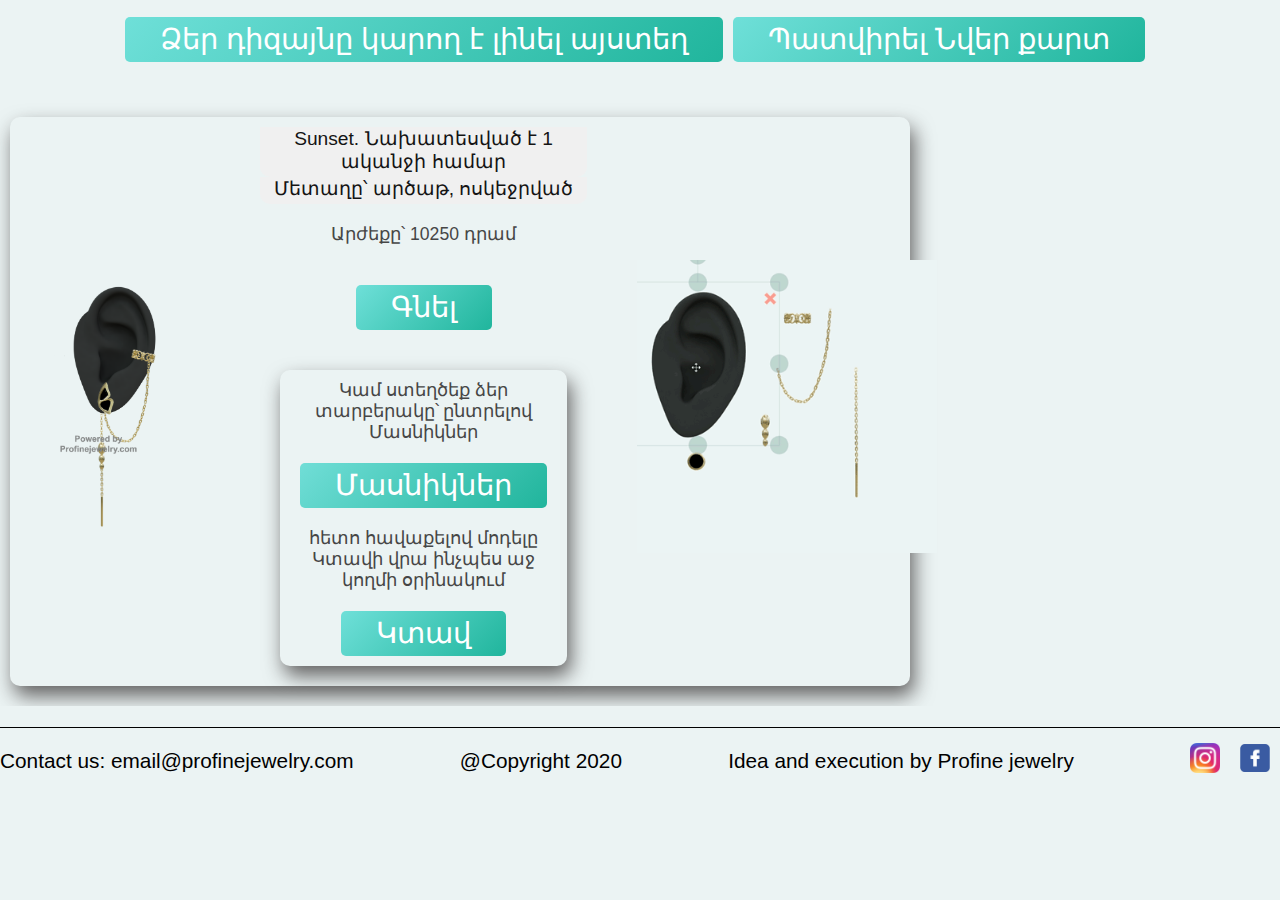
==== index.html @ f05eaa5f "o" ====
<!DOCTYPE html>
<html lang="en">

<head>
  <meta charset="UTF-8">
  <meta name="viewport" content="width=device-width, initial-scale=1.0">

  <title>Profine smartshop</title>
  <link rel="shortcut icon" type="image/png" href="image/logo1.png">

  <link rel="stylesheet" href="searchpage.css">
  <link rel="stylesheet" href="stylereadytowear.css">

</head>


<body>









  <div class="searchwrapper">



    <div class="button-wrapper">




      <a href="promocode.html" class="promo" id="">Ձեր դիզայնը կարող է լինել այստեղ</a>
      <a href="giftcard.html" class="promo" id="">Պատվիրել Նվեր քարտ</a>

    </div>

  </div>

  <div id="readyToWearSect-wrapper">





    <div id="readyToWearSect">



    </div>
  </div>
  <div id="general1">



  </div>









  <div class="contactdetails">
    <p> Contact us: email@profinejewelry.com </p>
    <p> @Copyright 2020</p>
    <p> Idea and execution by Profine jewelry </p>
    <div class="social-wrapper">
      <a href="https://www.instagram.com/profinejewelry/" class="social" id="">
        <img src="imagegold/insta.png" alt="">
      </a>

      <a href="https://www.facebook.com/paradoxinsilver/" class="social" id="">
        <img src="imagegold/fb.png" alt="">
      </a>
    </div>


  </div>





  <script src="jquery.js"></script>



  <script src="newjson.js"></script>

  <script src="matcheddetails.js"></script>

  <script src="ready-order-submission-handler.js"></script>



</body>

</html>
---- searchpage.css ----
body{
    margin: 0px;
    padding: 0px;
    box-sizing: border-box;
    background-color: #ebf3f3;
    
    width: 100%;
}


.social-wrapper{

    display: flex;
    align-items: center;
    justify-content: space-between;
    width: 100px;
    height: 50px;
}

.social img{

    width: 30px;
    margin: 0px 10px;
}

#results{

    
    font-size: 1rem;
    margin-top: 10px;
    font-family: 'Segoe UI', Tahoma, Geneva, Verdana, sans-serif;
    overflow-y: hidden;
    
    margin-bottom: 10px;

    
}

.loader{
    position: fixed;
    /*z-index: 99;*/
    top: 0;
    left: 0;
    width: 100%;
    height: 100%;
    background-color: white;
    display: flex;
    justify-content: center;
    align-items: center;
    opacity: 1;
    transition: 5s;
    
}

.page-loaded{

    opacity: 0;
    transform: translateX(400px);
    
}

    .contactdetails{
    
        border-top:1px solid black ;
        width: 100%;
        display: flex;
        align-items: center;
        justify-content: space-between;
        font-family: 'Segoe UI', Tahoma, Geneva, Verdana, sans-serif;
        font-size: 0.6rem;
        color: black;
        

        
    }
    .contactdetails p{

        margin-right: 10px;
        text-align: center;
    }



#general1{

    display: grid;
    grid-template-columns: repeat(2, auto);
   
    width:100%;
  justify-content: center;  
  align-items: center;
  grid-column-gap: 11px;
  grid-row-gap: 5px;
 /*position: absolute;*/
 /*height: 600px;*/
    margin-top: 20px;
    margin-bottom: 1px;
}

.hidden{

    display: none;
    transition: 0.5s;
}

.calltodesign, #stylebutton, .promo{

    text-decoration: none;
    color: white;
    font-size: 1rem;
    text-align: center;
    font-family: Arial, Helvetica, sans-serif ;
    background-image:-webkit-linear-gradient(135deg, rgba(5, 173, 145, 0.884) 0%, 
    rgba(5, 207, 194, 0.541) 100%, rgba(6, 112, 112, 0.938) 150%); ;
    transition: 0.5s;
   /* border: 1px solid rgb(119, 119, 119); */
    padding: 5px 35px 6px 35px;
    border-radius: 2px;
    align-items: center;
    justify-content: center;
   
   margin-right: 10px;
    cursor: pointer;
    border-radius:5px;

}



.calltodesign:hover{
    box-shadow: 4px 5px 10px rgb(99, 98, 98);
  }
  #stylebutton:hover{
    box-shadow: 4px 5px 10px rgb(99, 98, 98);
  }

  .promo:hover{
    box-shadow: 4px 5px 10px rgb(99, 98, 98);
  }

img{

    width:170px;
   /* transition: 1s;*/
   
}

.doodle{
width: 100%;
    display: flex;
    align-items: center;
    justify-content: center;
   
   margin-bottom: 0px;
   margin-top: 0;
   
}

.doodlegif{
    width: 300px;
}

.cell{

    display: flex;
    flex-direction: column;
    /* border: 1px solid white;*/
    width: 170px;
     
    box-shadow: 1px 5px 10px rgb(99, 98, 98);
    
    margin-top: 20px;
    transition: 0.3s;
    align-items: center;
    border-radius: 3px;
    padding: 0px;
    background-image: -webkit-linear-gradient(32deg, rgba(14,140,140,1) 0%, rgba(1,90,102,1) 100%);;
  
     cursor: pointer;

}

.cellclicked{
    background-image:-webkit-linear-gradient(135deg, rgb(255, 255, 255) 10%, 
    rgba(255, 255, 255, 0.578) 97%); 
    ;

}

.cell:hover{

    
    box-shadow: none;
}


.imgforicon{

    width: 140px;
}

.cellforicon{
            
    display: flex;
    flex-direction: column;
    /* border: 1px solid white;*/
    width: 140px;
    margin-top: 10px;
    margin-right: 10px;
    margin-left: 10px;
    box-shadow: 4px 10px 20px rgb(99, 98, 98);
   margin-bottom: 10px;
    transition: 0.3s;
    align-items: center;
    border-radius: 10px;
    padding: 0px;
    background-image:-webkit-linear-gradient(135deg, rgb(2, 92, 77) 0%, 
    rgba(5, 207, 194, 0.952) 100%, rgba(4, 206, 206, 0.664) 150%); ;

}


 .price{
margin-bottom: 0px;
margin-top: 0px;
    text-align: center;
    color: rgb(70, 70, 70);
    font-family: 'Segoe UI', Tahoma, Geneva, Verdana, sans-serif;
    cursor: pointer;
    width: 100%;
    font-size: 0.7rem;
   

}

.genarray{
    font-family: 'Segoe UI', Tahoma, Geneva, Verdana, sans-serif;
   
    color: rgb(235, 233, 233);
    width: 100%;
    display: flex;
    align-items: center;
    justify-content: center;
    text-align: center;

    font-size: 0.7rem;
    margin-top: 0;
    margin-bottom: 0;
}
 

.searchbar{
    align-items: center;
    justify-content: center;
    display: flex;
    /*justify-content: space-evenly;*/
    text-align: center;
    
    font-size: 1rem;
   
    font-weight: normal;
    font-family: 'Segoe UI', Tahoma, Geneva, Verdana, sans-serif;
    margin-top: 0px;
    
    overflow-y: hidden;
    
    }

.searchwrapper{
    align-items: center;
    justify-content: center;
    display: flex;
   
    /*justify-content: space-evenly;*/
    width: 100%;
    
   /* position: absolute;*/
    flex-direction: column;

    
    background-color:transparent;
    

}

#styleindicator{
    background-color:#f0f0f0;
    outline: none;
    border-radius: 0px 0px 10px 10px;
   width: 100%;
    color: rgb(20, 20, 20);
    font-size: 1rem;
    
    display: flex;
    align-items: center;
    justify-content: center;
    text-align: center;
    margin-bottom: 0px;
    margin-top: 0px;
    
    font-family: 'Segoe UI', Tahoma, Geneva, Verdana, sans-serif;
    padding: 0 0 4px 0;
    cursor: pointer;

}


    
    

.addtodesignBtn{
    background-color: #ffffff;
    outline: none;
    border-radius: 0 0 3px 3px;
   width:100%;
    color: rgb(43, 43, 43);
    font-size: 0.8rem;
    border: 1px solid white;
    display: flex;
    align-items: center;
    justify-content: center;
    text-align: center;
    
    font-family: 'Segoe UI', Tahoma, Geneva, Verdana, sans-serif;
    padding: 0 0 4px 0;
    cursor: pointer;
    margin-bottom: 0px;
    margin-top: 0px;

}

.addtodesignBtnclicked{
    background-color:rgb(70, 194, 194);
}



    
    .button-wrapper{
        display: flex;
        flex-wrap: wrap;
        width: 100%;
        justify-content:center;
        
        overflow-y: hidden;
        
    }
    
    .button-wrapper >*{
        margin-top: 5px;
        
        
        
    }
   

    


    @media only screen and (min-width: 768px){

        .genarray{
            font-family: 'Segoe UI', Tahoma, Geneva, Verdana, sans-serif;
            margin-top: 0px;
            margin-bottom: 0px;
            color: rgb(235, 233, 233);
            width: 100%;
            display: flex;
            align-items: center;
            justify-content: center;

            font-size: 1rem;
        }
        .addtodesignBtn{
            font-size: 1rem;
            margin-top: 0px;
            margin-bottom: 0px;
        }

        #styleindicator{
            font-size: 1.2rem;
            

        }
        .price{
           font-size: 1.1rem;
           
        }
        #results{

            
            font-size: 1.8rem;
            
            margin-top: 40px;

        }
.searchbar{
    font-size: 1.3rem;
}

        #general1{

            display: grid;
            grid-template-columns: repeat(3, auto);
           
            width:100%;
          justify-content: center;  
          align-items: center;
          grid-column-gap: 40px;
          grid-row-gap: 10px;
        /* position: absolute;*/
         /*height: 600px;*/
           
          overflow-y: auto;
        }

        img{

            width:220px;
           /* transition: 1s;*/
           
        }

        .imgforicon{

            width: 220px;
        }
        
        .calltodesign, #stylebutton, .promo {

   font-size: 1.8rem;
   align-items: center;
   justify-content: center;
   
  


        }
        
        
        .cell{
        
            display: flex;
            flex-direction: column;
            /* border: 1px solid white;*/
            width: 220px;
             
            box-shadow: 4px 5px 10px rgb(99, 98, 98);
            
            margin-top: 20px;
            margin-bottom: 20px;
            align-items: center;
            
            
        
        }
        

        .cellforicon{
            
            display: flex;
            flex-direction: column;
            /* border: 1px solid white;*/
            width: 220px;
            margin-top: 20px;
           margin-left: 0px;
           margin-right: 0px;
            box-shadow: 4px 10px 20px rgb(99, 98, 98);
           margin-bottom: 20px;
            transition: 0.3s;
            align-items: center;
            border-radius: 10px;
            padding: 0px;
            
            ;
        
        }
        
        
        
        .button-wrapper{
            display: flex;
            flex-wrap: wrap;

            width: 100%;
            justify-content:center;
            
            
            
        }
        .button-wrapper >*{
            margin-top: 17px;
            margin-bottom: 5px;
            
            
        }
        
       
        
        .searchwrapper{
            align-items: center;
            justify-content: center;
            display: flex;
           
            /*justify-content: space-evenly;*/
            width: 100%;
            
            /*position: absolute;*/
            flex-direction: column;
            
            background-color:transparent;
            
            margin-bottom: 30px;
        
        }

        
       

        .doodle{
            
            display: flex;
            align-items: center;
            justify-content: center;
           margin-top: 0px;
           width: 100%;
           
           margin-bottom: 0px;

        }

        .doodlegif{
            width: 300px;
        }
        
        .contactdetails{
    
            border-top:1px solid black ;
            width: 100%;
            display: flex;
            align-items: center;
            justify-content: space-between;
            font-family: 'Segoe UI', Tahoma, Geneva, Verdana, sans-serif;
            font-size: 1.3rem;
            color: black;
            
    
            
        }
        .contactdetails p{
    
            margin-right: 10px;
            text-align: center;
        }
        



    }




    @media only screen and (min-width: 1300px){

        .genarray{
            font-family: 'Segoe UI', Tahoma, Geneva, Verdana, sans-serif;
            margin-top: 0px;
            margin-bottom: 0px;

            font-size: 1rem;
        }
        .addtodesignBtn{
            font-size: 1rem;
            margin-top: 0px;
            margin-bottom: 0px;
        }


        .price{
            font-size: 1rem;
         }


         #styleindicator{
            font-size: 1rem;

        }
        

        #general1{
          
            display: grid;
                grid-template-columns: repeat(4, auto);
               
                width:100%;
              justify-content: center;  
              align-items: center;
              grid-column-gap: 40px;
              grid-row-gap: 15px;
              margin-top: 0px;
             /*position: absolute;*/
             /*height: 600px;*/
                
              
            }

            

            
            img{
            
                width:250px;
                /*transition: 1s;*/
               text-align: center;
               
            }
            .imgforicon{
            
                width:170px;
                /*transition: 1s;*/
               text-align: center;
               
            }
            
            
           
            
            .calltodesign, #stylebutton, .promo{

                font-size: 1.5rem;
                text-align: center;
                justify-content: center;
                align-items: center;
                display: flex;
                

             
                     }

            .doodle{
            
                display: flex;
                align-items: center;
                justify-content: center;
               width: 100%;
               
               margin-bottom: 10px;

            }
            .doodlegif{
                width: 600px;
            }
            
            
            .cell{
            
                display: flex;
                flex-direction: column;
                /* border: 1px solid white;*/
                width: 250px;
                margin-top: 20px;
                box-shadow: 4px 10px 20px rgb(99, 98, 98);
               margin-bottom: 20px;
                transition: 0.3s;
                align-items: center;
                

                
                
            
            }

            .cellforicon{
            
                display: flex;
                flex-direction: column;
                /* border: 1px solid white;*/
                width: 170px;
                margin-top: 20px;
                box-shadow: 4px 10px 20px rgb(99, 98, 98);
               margin-bottom: 20px;
                transition: 0.3s;
                align-items: center;
                border-radius: 10px;
                padding: 0px;
                
            
            }
            
            .cell:hover{
                margin-top: -9px;
                
                box-shadow: 8px 10px 20px rgb(99, 98, 98);    
                }

                .cellforicon:hover{
                    margin-top: -9px;
                    
                    box-shadow: 8px 10px 20px rgb(99, 98, 98);    
                    }
            
            
            button{
            
            
               
                width: 150px;
                
            
            }
            
            
            
            
            
            .searchwrapper{
                align-items: center;
                justify-content: center;
                display: flex;
               
                /*justify-content: space-evenly;*/
                width: 100%;
                
                /*position: absolute;*/
               display: flex;
               flex-direction: column;
                
                background-color:transparent;
                
                margin-bottom: 30px;
            
            }
            
            .searchbar{
                font-size: 1.4rem;
            }
            
            #results{

               margin-top: 20px;
                font-size: 1.5rem;
            }
            
            .contactdetails{
    
                border-top:1px solid black ;
                width: 100%;
                display: flex;
                flex-direction: row;
                font-size: 1rem;
                align-items: center;
                justify-content: center;
                
                
            }
            .contactdetails p{

                margin-right: 50px;
            }
            

    }
---- stylereadytowear.css ----
#readyToWearSect-wrapper{

        display: flex;
        align-items: center;
        justify-content: center;
        width: 100%;
    }


    #readyToWearSect{
  
        display: flex;

        overflow-x:auto;
        justify-content:flex-start;
        width: 100%;
       
           
          
        }

        #detailfilterbtn{
            border: none;
        } 
        .cellforready{

           display: flex;
        /* border: 1px solid white;*/
        width:900px;
        margin-top: 20px;
        margin-left:10px ;
        margin-right:10px ;
        box-shadow: 4px 10px 20px rgb(99, 98, 98);
       margin-bottom: 20px;
        border-radius: 10px;
        align-items: center;
        padding: 10px 0px 0px 0px;
         

        }

        .readtToWearImg{

            width: 250px;


        }


        .readybtnwrapper{
            display: flex;
            flex-direction: column;
            align-items: center;
            justify-content: center;
            margin-left: 10px;
            width: 400px;
            
        }

        .readybtnwrapper>*{
            
            margin: 10px;
        }

        .alternative-wrapper>*{
            
            margin: 10px;
        }



        .alternative-wrapper{
            display: flex;
            flex-direction: column;
            align-items: center;
            justify-content: center;
            box-shadow: 4px 10px 20px rgb(99, 98, 98);
            border-radius: 10px 10px;
            padding-top: 10px;
            padding: 0px 10px;
            
           
        }


        

        .tutorGif{

            width: 300px;
            margin-left: 20px;
        }

    


    @media only screen and (min-width: 700px){
       
            .cellforready{

              
            margin-top: 20px;
            margin-left:10px ;
            margin-right:10px ;
           margin-bottom: 20px;
           width: 900px;
             

            }

            .readtToWearImg{

                width: 200px;


            }


            .readybtnwrapper{
              
                margin-left: 50px;
                width: 400px;
                
            }

            .readybtnwrapper>*{
                
                margin: 20px;
            }

            

            .tutorGif{

                width: 300px;
                margin-left: 50px;
            }
        


    }

    @media only screen and (min-width: 1300px){

        


            
                .cellforready{
                    width: 100%;

                margin-top: 20px;
                margin-left:10px ;
                margin-right:10px ;
               
               margin-bottom: 20px;
                
                

                }
 
                .readtToWearImg{

                    width: 400px;


                }


                .readybtnwrapper{
                    
                    margin-left: 50px;
                    width: 400px;
                    
                }

                .readybtnwrapper>*{
                    
                    margin: 20px;
                }

                

                .tutorGif{

                    width: 450px;
                    margin-left: 100px;
                }

                .alternative-wrapper>*{
            
                    margin: 15px;
                }
            
            

    }
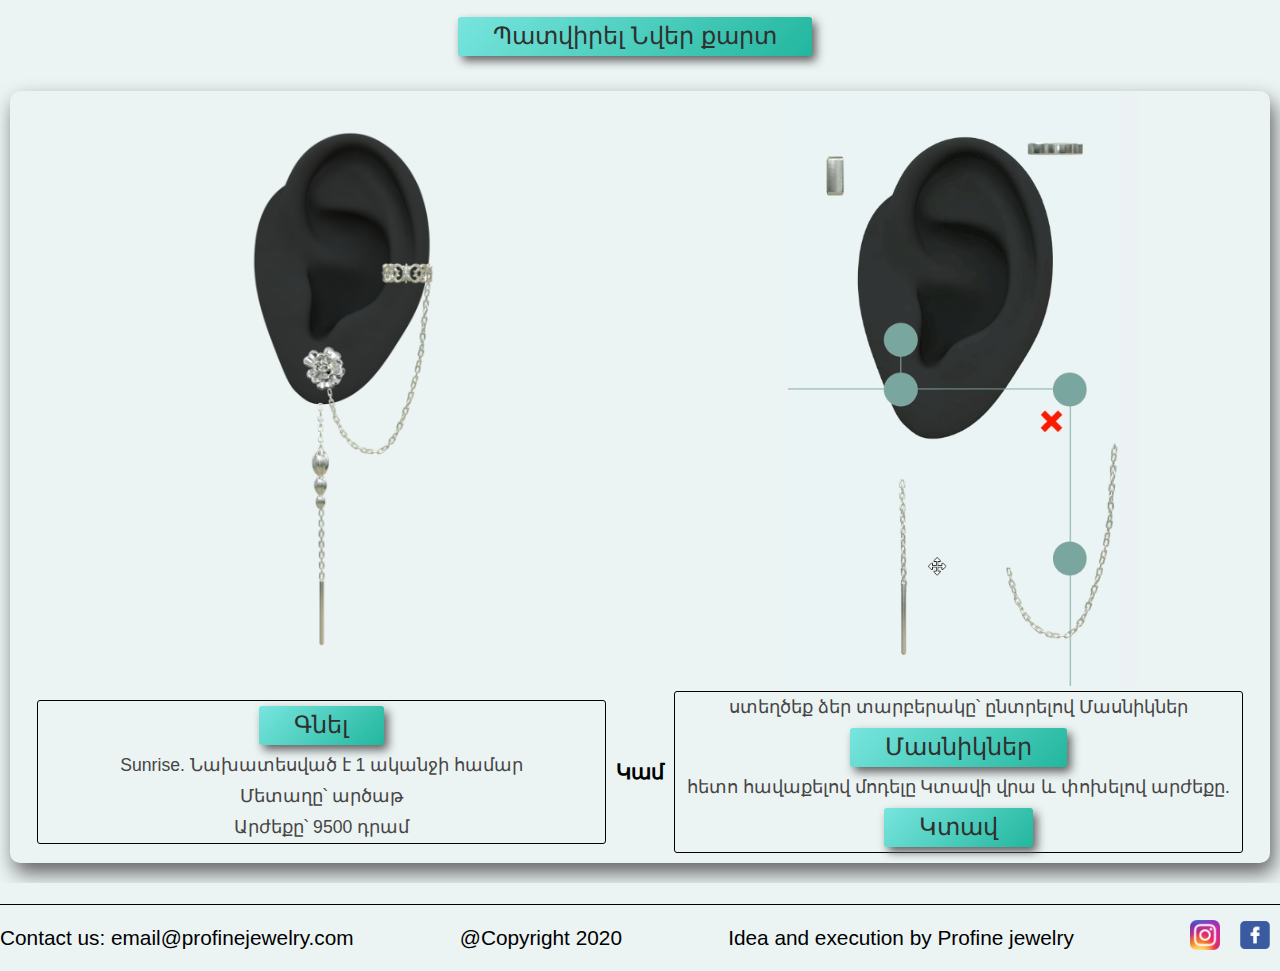
==== commit b3d8ff01: "p" ====
--- a/index.html
+++ b/index.html
@@ -24,21 +24,20 @@
 
 
 
-  <div class="searchwrapper">
 
 
 
-    <div class="button-wrapper">
+  <div class="button-wrapper">
 
 
 
 
-      <a href="promocode.html" class="promo" id="">Ձեր դիզայնը կարող է լինել այստեղ</a>
-      <a href="giftcard.html" class="promo" id="">Պատվիրել Նվեր քարտ</a>
 
-    </div>
+    <a href="giftcard.html" class="promo" id="">Պատվիրել Նվեր քարտ</a>
 
   </div>
+
+
 
   <div id="readyToWearSect-wrapper">
 
--- a/searchpage.css
+++ b/searchpage.css
@@ -86,7 +86,7 @@
     display: grid;
     grid-template-columns: repeat(2, auto);
    
-    width:100%;
+    
   justify-content: center;  
   align-items: center;
   grid-column-gap: 11px;
@@ -95,6 +95,8 @@
  /*height: 600px;*/
     margin-top: 20px;
     margin-bottom: 1px;
+   
+    
 }
 
 .hidden{
@@ -106,8 +108,8 @@
 .calltodesign, #stylebutton, .promo{
 
     text-decoration: none;
-    color: white;
-    font-size: 1rem;
+    color: rgb(48, 48, 48);
+    font-size: 0.9rem;
     text-align: center;
     font-family: Arial, Helvetica, sans-serif ;
     background-image:-webkit-linear-gradient(135deg, rgba(5, 173, 145, 0.884) 0%, 
@@ -115,20 +117,21 @@
     transition: 0.5s;
    /* border: 1px solid rgb(119, 119, 119); */
     padding: 5px 35px 6px 35px;
-    border-radius: 2px;
+    border-radius: 3px;
     align-items: center;
     justify-content: center;
-   
+   background-color:white ;
    margin-right: 10px;
     cursor: pointer;
-    border-radius:5px;
-
+    transition: 0.5s;
+
+box-shadow: 4px 5px 10px rgb(99, 98, 98);
 }
 
 
 
 .calltodesign:hover{
-    box-shadow: 4px 5px 10px rgb(99, 98, 98);
+    box-shadow: none;
   }
   #stylebutton:hover{
     box-shadow: 4px 5px 10px rgb(99, 98, 98);
@@ -224,7 +227,7 @@
 margin-bottom: 0px;
 margin-top: 0px;
     text-align: center;
-    color: rgb(70, 70, 70);
+    color: rgb(70, 69, 69);
     font-family: 'Segoe UI', Tahoma, Geneva, Verdana, sans-serif;
     cursor: pointer;
     width: 100%;
@@ -289,7 +292,7 @@
     border-radius: 0px 0px 10px 10px;
    width: 100%;
     color: rgb(20, 20, 20);
-    font-size: 1rem;
+    font-size: 0.8rem;
     
     display: flex;
     align-items: center;
@@ -343,7 +346,7 @@
         justify-content:center;
         
         overflow-y: hidden;
-        
+        padding-bottom: 10px;
     }
     
     .button-wrapper >*{
@@ -428,7 +431,7 @@
         
         .calltodesign, #stylebutton, .promo {
 
-   font-size: 1.8rem;
+   font-size: 1.5rem;
    align-items: center;
    justify-content: center;
    
@@ -578,7 +581,7 @@
 
 
         .price{
-            font-size: 1rem;
+            font-size: 0.9rem;
          }
 
 
@@ -628,7 +631,7 @@
             
             .calltodesign, #stylebutton, .promo{
 
-                font-size: 1.5rem;
+                font-size: 1.2rem;
                 text-align: center;
                 justify-content: center;
                 align-items: center;
--- a/stylereadytowear.css
+++ b/stylereadytowear.css
@@ -4,8 +4,8 @@
         display: flex;
         align-items: center;
         justify-content: center;
-        width: 100%;
-    }
+           
+ }
 
 
     #readyToWearSect{
@@ -15,9 +15,16 @@
         overflow-x:auto;
         justify-content:flex-start;
         width: 100%;
+        
        
            
           
+        }
+
+        .kam{
+
+            font-size: 1rem;
+            font-family: 'Segoe UI', Tahoma, Geneva, Verdana, sans-serif;
         }
 
         #detailfilterbtn{
@@ -27,7 +34,7 @@
 
            display: flex;
         /* border: 1px solid white;*/
-        width:900px;
+        width: 100%;
         margin-top: 20px;
         margin-left:10px ;
         margin-right:10px ;
@@ -35,37 +42,45 @@
        margin-bottom: 20px;
         border-radius: 10px;
         align-items: center;
+        flex-direction: column;
         padding: 10px 0px 0px 0px;
          
 
         }
 
-        .readtToWearImg{
-
-            width: 250px;
-
-
-        }
-
+        .readyToWearImg{
+
+            width: 170px;
+
+
+        }
+        .readyimgwrapper{
+            display: flex;
+            align-items: center;
+            justify-content: space-around;
+            width: 100%;
+        }
 
         .readybtnwrapper{
             display: flex;
-            flex-direction: column;
+            
             align-items: center;
             justify-content: center;
-            margin-left: 10px;
-            width: 400px;
+            width: 100%;
+            margin-bottom: 5px;
+            
+           
             
         }
 
         .readybtnwrapper>*{
             
-            margin: 10px;
+            margin: 1px;
         }
 
         .alternative-wrapper>*{
             
-            margin: 10px;
+            margin: 5px;
         }
 
 
@@ -75,11 +90,16 @@
             flex-direction: column;
             align-items: center;
             justify-content: center;
-            box-shadow: 4px 10px 20px rgb(99, 98, 98);
-            border-radius: 10px 10px;
+            /*box-shadow: 1px 3px 10px rgb(99, 98, 98);*/
+            border-radius: 3px ;
             padding-top: 10px;
             padding: 0px 10px;
-            
+            width: 100%;
+            border: 1px solid black;
+            /*background-image:-webkit-linear-gradient(135deg, rgb(103, 241, 69) 0%, 
+     rgba(207, 243, 46, 0.897) 150%); ;*/
+     background-color:transparent;
+
            
         }
 
@@ -88,8 +108,8 @@
 
         .tutorGif{
 
-            width: 300px;
-            margin-left: 20px;
+            width: 150px;
+           
         }
 
     
@@ -104,14 +124,14 @@
             margin-left:10px ;
             margin-right:10px ;
            margin-bottom: 20px;
-           width: 900px;
+           padding:0px 10px;
              
 
             }
 
-            .readtToWearImg{
-
-                width: 200px;
+            .readyToWearImg{
+
+                width: 400px;
 
 
             }
@@ -119,36 +139,48 @@
 
             .readybtnwrapper{
               
-                margin-left: 50px;
-                width: 400px;
+                
+                width: 98%;
                 
             }
 
             .readybtnwrapper>*{
                 
-                margin: 20px;
+                margin: 5px;
             }
 
             
 
             .tutorGif{
 
-                width: 300px;
-                margin-left: 50px;
-            }
+                width: 350px;
+                
+            }
+            .alternative-wrapper{
+            
+                width: 100%;
+            }
+
+            .kam{
+
+            font-size: 1.3rem;
+            
+        }
+
+    }
+
+    @media only screen and (min-width: 1300px){
+
         
-
-
-    }
-
-    @media only screen and (min-width: 1300px){
-
-        
-
+        .kam{
+
+            font-size: 1.6rem;
+            
+        }
 
             
                 .cellforready{
-                    width: 100%;
+                    
 
                 margin-top: 20px;
                 margin-left:10px ;
@@ -160,7 +192,7 @@
 
                 }
  
-                .readtToWearImg{
+                .readyToWearImg{
 
                     width: 400px;
 
@@ -170,29 +202,29 @@
 
                 .readybtnwrapper{
                     
-                    margin-left: 50px;
-                    width: 400px;
+                    margin-left: 10px;
+                    width: 100%;
                     
                 }
 
                 .readybtnwrapper>*{
                     
-                    margin: 20px;
+                    margin: 5px;
                 }
 
                 
 
                 .tutorGif{
 
-                    width: 450px;
-                    margin-left: 100px;
+                    width: 300px;
+                   
                 }
 
                 .alternative-wrapper>*{
             
-                    margin: 15px;
-                }
-            
-            
+                    margin: 5px;
+                }
+            
+                
 
     }